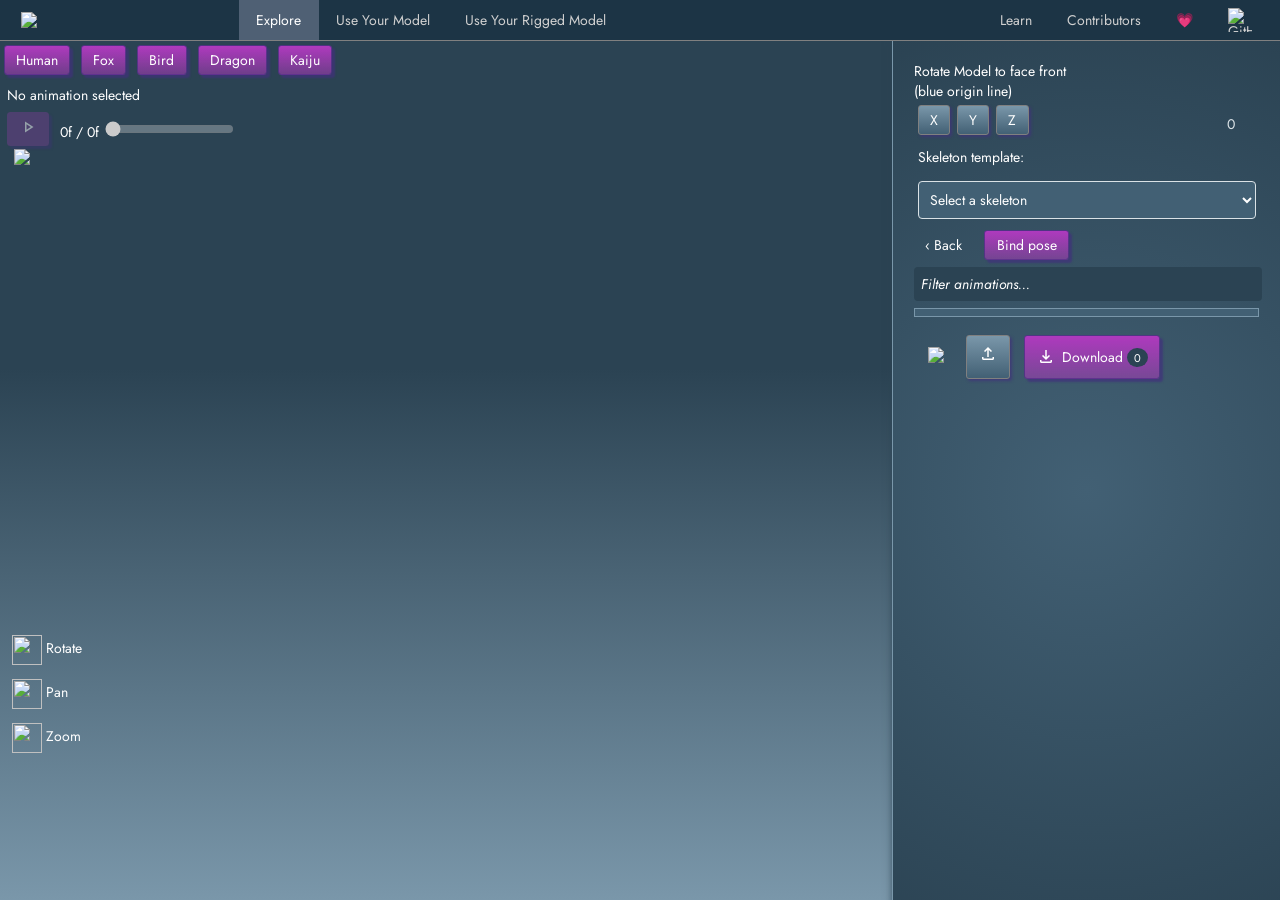
==== src/index.html @ 0f2387cf "Add new learn section with video links" ====
<!DOCTYPE html>
<html lang="en">
<head>
    <title style="display: none">Explore - Mesh2Motion</title>
    <link rel="icon" type="image/png" href="./images/favicon.png"/>
    <link rel="shortcut icon" type="image/x-icon" href="./favicon.ico" />
    <meta charset="UTF-8">
    <meta name="viewport" content="width=device-width, initial-scale=1.0">
</head>
<body style="margin: 0">
    <!-- Script files-->
    <script type="module" src="./marketing/MarketingBootstrap.ts"></script>

    <!-- Stylesheets-->
    <link href="./styles.css" rel="stylesheet" crossorigin="anonymous" />
    <link rel="stylesheet" href="./radio-button-group.css" crossorigin="anonymous" />
    <link rel="stylesheet" href="./animation-player.css" crossorigin="anonymous" />
    <link rel="stylesheet" href="./dialog.css" crossorigin="anonymous" />
    <link rel="stylesheet" href="./marketing/marketing.css" crossorigin="anonymous" />

    <link rel="stylesheet" href="https://fonts.googleapis.com/css2?family=Material+Symbols+Outlined:opsz,wght,FILL,GRAD@24,400,0,0" />

    <nav>
        <div style="display: inline-flex; align-items: center;">
            <a href="https://mesh2motion.org"><img src="./images/mesh2motion.svg" width="200" /></a>
            <span class="active-nav-item">Explore</span>
            <a href="/create.html">Use Your Model</a>
            <a href="/retarget/index.html">Use Your Rigged Model</a>
        </div>

        <div style="display: inline-flex; align-items: center;">
            <a href="#" id="learn-link">Learn</a>
            <a href="#" id="attribution-link">Contributors</a>
             <a href="https://support.mesh2motion.org" target="_blank">💗</a>
            <a href="https://github.com/scottpetrovic/mesh2motion-app" target="_blank">
                <img src="../images/github-white-icon.png" width="24" height="24" alt="GitHub" />
            </a>

            <!-- Theme Toggle -->
            <button id="theme-toggle">
                <!-- icon will fill in here-->
                <span class="theme-icon"></span>
            </button>
        </div>
    </nav>

    <!-- Top toolbar with mouse controls -->
    <div id="header-ui">



        <div>
            <img src="/images/mouse-left.svg" class="nav-icon" style="vertical-align: middle;"/> Rotate
        </div>

        <div>
            <img src="/images/mouse-right.svg" class="nav-icon" style="vertical-align: middle;"/> Pan
        </div>
        <div>
            <img src="/images/mouse-middle.svg" class="nav-icon" style="vertical-align: middle;"/> Zoom
        </div>
    </div>

    <div class="model-selection-section">
        <button id="load-human-model-button">Human</button>
        <button id="load-fox-model-button">Fox</button>
        <button id="load-bird-model-button">Bird</button>
        <button id="load-dragon-model-button">Dragon</button>
        <button id="load-kaiju-button">Kaiju</button>
    </div>


    <div id="tool-panel">
        <!-- create a radio button group. There are two options. Move Skeleton, Rotate Mesh -->
        <div id="tool-selection-group">
           
                <!-- <div style="margin-bottom: 1rem; padding: 0;">

                    <span id="current-step-label"></span>
                </div> -->

                <div id="load-skeleton-tools">

                    <span>
                        <span style="max-width: 220px">Rotate Model to face front <br/> (blue origin line)</span>
                        <div style="display: flex; flex-direction: row">
                            <button class="secondary-button" id="rotate-model-x-button">X</button>
                            <button class="secondary-button" id="rotate-model-y-button">Y</button>
                            <button class="secondary-button" id="rotate-model-z-button">Z</button>
                        </div>
                    </span>


                        <div style="display: flex; flex-direction: column; gap: 1rem;">
                            <span>Skeleton template:</span>
                            <select id="skeleton-selection">
                                <option value="select-skeleton">Select a skeleton</option>
                                <option value="human">Human</option>
                                <option value="quadraped">4 Leg Creature</option>
                                <option value="bird">Bird</option>
                                <option value="dragon">Dragon</option>
                            </select>
                        </div>

                </div>


            <span id="skeleton-step-actions">

                <!-- back to load skeleton -->
                 <div class="display: flex; gap: 0.5rem;">
                     <button class="no-style-button" id="action_back_to_load_skeleton" >&#x2039; Back</button>
                     <button id="action_bind_pose" >Bind pose</button>
                 </div>

            </span>

            <span id="skinned-step-animation-export-options">

                <div id="animations-listing">
    
                    <!-- Filter textbox for animations -->     
                    <div id="animation-listing-count">0</div>
                    <input type="text" id="animation-filter" placeholder="Filter animations...">

                    <!-- loading progress when animations start getting larger. -->
                    <div id="animation-progress-loader-container" style="display: none">
                        <div id="loading-status-text">Loading animation data</div>
                        <div id="loading-progress-bar"></div>
                        <div id="current-file-progress-bar"></div>
                    </div>
       
        
                    <!-- javascript will populate this item with animations
                         that we get from the animations file(s)  -->
                    <div id="animations-items"> </div> 

       
       

                    <div style="display: flex; gap: 0.5rem;">
                        
                        <!-- testing the mirroring options -->
                        <div class="styled-checkbox icon-toggle">
                            <input type="checkbox" id="mirror-animations-checkbox" name="mirror-animations" value="true" style="display:none;">
                            <label for="mirror-animations-checkbox" data-tippy-content="Mirror animations"  tabindex="0">
                                <img class="action-icon" src="images/icons/mirror.svg" alt="Mirror animations" />
                            </label>
                        </div>

                        <button class="secondary-button" id="import-animations-button" data-tippy-content="Import GLB animations. Only Mesh2Motion rigs are supported at this time." aria-label="Import GLB animations. Only Mesh2Motion rigs are supported at this time.">
                            <span class="material-symbols-outlined">upload</span>
                        </button>
                        <input id="import-animations-input" type="file" accept=".glb" multiple style="display:none" />

                        <button id="export-button" data-tippy-content="Exporting will combine all animations into a single GLB file.">
                            <span class="button-icon-group">
                                <span class="material-symbols-outlined">save_alt</span>
                                <span>Download <span id="animation-selection-count">0</span></span>
                            </span>
                        </button>
                        <a id="download-hidden-link" href="#" style="display:none"></a>
                    </div>


       
                </div>
        
               
            </span>


        </div>

    </div> <!-- end tool-panel-->

    <!-- Free-floating Animation Player -->
    <div id="animation-player">
        <div id="current-animation-container">
            <span id="current-animation-name">No animation selected</span>
        </div>
        <div id="play-controls">
            <button id="play-pause-button" class="animation-control-button" disabled>
                <span class="material-symbols-outlined">play_arrow</span>
            </button>
            <span>
                <span id="current-time">0f</span> / 
                <span id="total-time">0f</span>
            </span>
            <input type="range" id="animation-scrubber" min="0" max="100" value="0" disabled>


            <!-- checkbox option to show skeleton -->
            <div id="skeleton-toggle" class="styled-checkbox icon-toggle" >
                <input type="checkbox" id="show-skeleton-checkbox" name="show-skeleton" value="show" style="display:none;">
                <label for="show-skeleton-checkbox" data-tippy-content="Show skeleton"  tabindex="0" style="border-radius: 0">
                    <img src="../images/icons/bone-display.svg" class="action-icon" alt="Show skeleton" style="user-select: none;" />
                </label>
            </div>
        </div>



    </div>


    <!-- 3d view control hit box. It is just a container to help with 3d view controls. -->
    <div id="view-control-hitbox"></div>


    <!-- build version information-->
    <span id="build-version"></span>

</body>
</html>
---- src/styles.css ----
@import url('https://fonts.googleapis.com/css2?family=Jost&display=swap');

/* CSS Variables for theming */
:root {
  /* Dark theme (default) */
  --text-primary: white;
  --text-alternate: #dae2e6;
  --link-color: #d0d0d0;

  --bg-primary: #2b4353;
  --bg-alternate: #426074;
  --bg-tertiary: #7a97aa;

  --nav-background: #1c3445;
  --nav-active-item-bg: #4f6074;
  
  --button-primary-bg: rgb(175, 58, 190);
  --button-alternate-bg: rgba(175, 58, 190, 0.521);
  --button-shadow-color: rgba(65, 48, 124, 0.705);

  --current-step-indicator: rgb(20, 43, 59);

  --radio-button-group-bg: rgb(81, 114, 151);
  --radio-button-group-hover: rgb(37, 65, 97);

  --navigation-height: 40px;
  --icon-size: 20px;
  --navigation-icon-size: 30px;
}

/* Light theme */
[data-theme="light"] {
  --text-primary: #2c3e50;
  --text-alternate: #96a5ac;
  --link-color: #3b6081;

  --nav-background: #d9e5ee;
  --nav-active-item-bg: #b9d2d6;

  --bg-primary: #ecf0f1;
  --bg-alternate: #bac9d2;
  --bg-tertiary: #8b9bac;

  --button-primary-bg:  #73b6e2f8;
  --button-alternate-bg: rgb(176, 216, 240);
  --button-shadow-color: #70a3c5; 

  --current-step-indicator: rgb(169, 205, 214);

  --radio-button-group-bg: rgb(169, 193, 224);
  --radio-button-group-hover: rgb(221, 227, 241);
}

/* SVG inversion for light theme using body class */
body.light-theme img[src$=".svg"] ,
body.light-theme img[src$=".png"] {
  filter: invert(0.7);
}

nav {
    width: 100vw;
    height: var(--navigation-height);
    background: var(--nav-background);
    display: inline-flex;
    align-items: center;
    justify-content: space-between;
    border-bottom: 1px solid grey;
    position: relative;
    z-index: 1;
}
nav a, nav span {
    font-size: 1rem;
    display: inline-flex;
    align-items: center;
    text-decoration: none;
    height: var(--navigation-height);
    padding: 0 1.25rem;
    transition: 0.5s all ease;
    line-height: 100%;
}

nav .active-nav-item, nav a:hover {
    background: var(--nav-active-item-bg);
    text-decoration: none;
}

/* span helps have higher specificty than google font material symbols css */
span.material-symbols-outlined {
    font-size: 20px;
}



/* this was just a star (*) selector, but dark reader extension cannot parse that and crashes 
 It really just targets text related elements, so just use those instead
*/
html, body, li, p, div, span, label, input, 
h1, h2, h3, h4, h5, h6, input, button, select {
    color: var(--text-primary);
    font-family: 'Jost', sans-serif;
    font-size: 14px;
    font-weight: 400;
    display: inline-block;
}

div, p {
    display: block;
}

 a {
    color: var(--link-color);
    font-size: 80%;
 }
 a:hover {
    text-decoration: none;
 }

/* Icon toggle for show skeleton */
.icon-toggle label {
    cursor: pointer;
    padding: 6px;
    border-radius: 6px;
    transition: background 0.2s, color 0.2s;
    color: #888;
    background: none;
    display: inline-flex;
    align-items: center;
}

.icon-toggle input[type="checkbox"]:checked + label,
.icon-toggle input[type="checkbox"] + label:hover {
    background: var(--button-primary-bg);
}
.icon-toggle input[type="checkbox"]:checked + label:hover {
    background: var(--button-alternate-bg);
}

#skeleton-toggle {
    padding: 0;
    margin: 0;
}



#skinned-step-tools
{
    flex-direction: column;
    row-gap: 1rem;
}

#animation-filter {
    width: 95%;
    padding: 0.5rem;
    background-color: var(--bg-primary);
    border: none;
    border-radius: 4px;
    margin-bottom: 0.5rem;
}
#animation-listing-count {
    position: absolute;
    right: 3rem;
    top: 5rem;
    color: var(--text-alternate)
}

/* indicator on download buton with how many are selected */
#animation-selection-count {
    color: var(--text-primary);
    padding: 0.1rem .5rem;
    background-color: var(--bg-primary);
    border-radius: 50%;
    font-size: 80%;
}

hr {
    border:1px solid var(--bg-alternate);
    width: 100%;
    margin: 1rem 0rem;
}

li{
    display: list-item;
    line-height: 135%;
    color: var(--text-primary);
}

html {
    height: 100%;
}

body {
    background: var(--bg-primary);
    background: linear-gradient(180deg, var(--bg-primary) 41%, var(--bg-tertiary) 100%);
}

#tool-selection-group {
    /* helps last element have breathing room when a scroll bar is present */
    margin-bottom: 2rem;
}

div {

    padding: 0.25rem;
}

input[type="number"] {
    padding: 0.5rem;
    border: 1px solid #878787;
    border-radius: 3px;
    background: var(--bg-primary);
    width: 40px;
}

input[type="text"] {
    background-color: var(--bg-primary);
    border: 1px solid var(--text-primary);
    color: var(--text-primary);
}

/* used for animation play options */
button.secondary-button {
    background: linear-gradient(0deg, var(--bg-alternate) 0%, var(--bg-tertiary) 100%);
    box-shadow: 2px 2px 3px var(--button-shadow-color);
    border-radius: 3px;
    border: 1px solid grey;
    cursor: pointer;
    transition: all 0.1s ease;
}
button.secondary-button:hover {
    background: var(--bg-primary);
}

button.secondary-button.play
{
    padding: 0;
    display: inline-flex;
    /* background: var(--bg-primary); */
    flex-grow: 1;
    align-items: center;
    border: none;
    border-radius: 0;
    box-shadow: none;
    margin-right: 0;
    border: 1px solid var(--bg-tertiary);
    transform: scale(1.0);
}
button.secondary-button.play:hover {
    border: 1px solid var(--text-primary);
    transition: all 0.4s ease;
    transform: scale(1.0);
}

button.no-style-button {
    background: none;
    box-shadow: none;
    border: none;
}
button.no-style-button:hover {
    background: var(--bg-primary);  
}

button, .button {
    background: var(--button-primary-bg);
    background: linear-gradient(180deg, var(--button-primary-bg) 0%, var(--button-alternate-bg) 100%);
    box-shadow: 3px 3px 2px var(--button-shadow-color);
    padding: 0.3rem 0.8rem;
    margin-right: 0.5rem;
    border: 1px solid var(--button-shadow-color);
    border-radius: 0.25rem;
    cursor: pointer;
    text-align: center; /* useful for custom file upload label */
    transition: all 0.1s ease;
}
button:hover, .button:hover {
    /* background: var(--button-primary-bg);  */
    transform: scale(1.05);
}

button:active, .button:active {
    transform: scale(0.98);
}

button:disabled {
    background: var(--button-alternate-bg);
    opacity: 0.5;
    cursor: not-allowed;
    border: none;
}



.button-icon-group {
    display: flex;
    align-items: end;
    justify-content: center;
    column-gap: 6px;
}
.button-icon-group span{
    align-self: center;
}


.transform-icons {
    width: 25px;
    height: 25px;
    padding: 0.4rem;
    border-radius: 4px;
    border: 1px solid var(--text-primary);
    cursor: pointer;
}

.transform-icons:hover {
    background: var(--bg-primary);
}

canvas {
    /* take up entire screen */
    position: fixed;
    top: 0;
    left: 0;
    right: 0;
    bottom: 0;
    z-index: -1;
}

select {
    padding: 0.5rem;
    background: var(--bg-alternate);
    border: 1px solid var(--text-alternate);
    border-radius: 4px;
    color: var(--text-primary);
}

option {
    background: var(--bg-primary);
    color: var(--text-primary);
    border: none;
    border-radius: 0;
}

#current-step-index {
    font-size: 15px;
    background: var(--current-step-indicator);
    padding: 0.5rem 1rem;
    border-radius: 1rem;
    color: var(--text-primary);    
    text-align: center;
}

#current-step-label {
    font-size: 20px;
}

#load-model-tools, #load-skeleton-tools, #transform-controls, #skeleton-step-actions {
    display: flex;
    flex-direction: column;
    row-gap: 0.4rem;
}

#tool-panel {
    position: fixed;
    height: fit-content;

    background: var(--bg-tertiary);
    background: radial-gradient(circle, var(--bg-alternate) 0%, var(--bg-primary) 100%);

    box-shadow: 1px 1px 8px 0px var(--bg-primary);
    top: var(--navigation-height);
    right: 0;
    border-left: 1px solid var(--bg-tertiary);
    padding: 1.0rem;
    height: 100%;
    overflow-y: auto;
    overflow-x: hidden;
    box-sizing: border-box;
}

#animations-listing {
    display: flex;
    flex-direction: column;
    width: 100%;
}


  
  /* Track */
  ::-webkit-scrollbar-track {
    background: var(--bg-tertiary);
  }
  
  /* Handle */
  ::-webkit-scrollbar-thumb {
    background: var(--bg-alternate);
    border-radius: 4px;
  }
  
  /* Handle on hover */
  ::-webkit-scrollbar-thumb:hover {
    background: var(--bg-primary);
  }




#animations-items{
    max-height: 27rem;
    display: inline-flex;
    overflow: auto;;
    flex-direction: row;
    margin-bottom: 1rem;
    background: var(--bg-alternate);
    border: 1px solid var(--bg-tertiary);
    gap: 0.25rem;
    flex-wrap: wrap;
    overflow-x: hidden;
    width: 24rem; /* creates 3 column of animation items */
}

#animations-items div {
    display: inline-flex;
    padding: 0;
}
/* have every other div child be a different background color */
#animations-items > div:nth-child(odd) {
    background: var(--bg-alternate);
}




.anim-item, .anim-custom-item {
    display: flex;
    flex-direction: column;
    justify-content: space-between;
    padding: 0;

    transition: box-shadow 0.2s ease-in-out;

    /* specify dimensions helps grid layout without jumbling elements */
    width: 103px;
    height: 160px;
}

.anim-custom-item {
    background: var(--bg-primary);
    border: 1px solid var(--bg-tertiary);
}


.anim-preview-label {
    font-size: 90%;
    cursor: pointer;
    line-height: 110%;
    text-align: left;
}


input[type="file"] {
    display: none;
}

#github-logo {
    transition: opacity 0.5s ease-in-out;
    text-decoration: none;
    padding: 0.5rem;
}
#github-logo:hover {
    opacity: 0.6;
}

#github-logo img {
    width: 50px;
    height: auto;
}


/* Dropdown Button */

  /* The container <div> - needed to position the dropdown content */
  .dropdown {
    position: relative;
    display: inline-block;
  }
  
  /* Dropdown Content (Hidden by Default) */
  .dropdown-content {
    display: none;
    position: absolute;
    background-color: var(--bg-tertiary);
    min-width: 160px;
    box-shadow: 0px 8px 16px 0px rgba(0,0,0,0.2);
    z-index: 1;
  }
  
  /* Links inside the dropdown */
  .dropdown-content a {
    color: var(--text-primary);
    padding: 12px 16px;
    text-decoration: none;
    display: block;
  }
  
  /* Change color of dropdown links on hover */
  .dropdown-content a:hover {background-color: var(--text-primary)}
  
  /* Show the dropdown menu (use JS to add this class to the .dropdown-content container when the user clicks on the dropdown button) */
  .show {display:block;}

#header-ui {
    display: flex;
    gap: 0.5rem;
    flex-direction: column;
    position: fixed;
    left: 5px;
    bottom: 140px;
}

.step-instructions {
    max-width: 220px;
}

/* tooltip styles (tippy) */
.tippy-box[data-theme~='mesh2motion'] {
  background-color: var(--bg-primary); /* container background */
  color: var(--text-primary);              /* text color */
  box-shadow: 3px 3px 6px #1420276b;
  padding: 0.5rem;
}

/* style checkbox */
.styled-checkbox {
    display: flex;
    align-items: center;
    align-self: start; /* left justify */
    gap: 0.2rem; /* Space between checkbox and label */
    margin-bottom: 0.4rem;
    margin-top: 0.4rem;
}

.styled-checkbox input[type="checkbox"] {
    width: 20px; /* Increase checkbox size */
    height: 20px;
    cursor: pointer;
    accent-color: var(--text-alternate);
}

.styled-checkbox label {
    cursor: pointer; /* Make the label clickable */
    padding: 0.2rem 0.5rem; /* Add padding for a larger clickable area */
    font-size: 1rem; /* Adjust font size for better readability */
}

#bone-selection-section {
    margin: 0;
    background: var(--bg-alternate);
    padding: 0.5rem;
    border-radius: 3px;
    flex-direction: column;

}

.alternate-background-section {
    display: flex; 
    flex-direction: column; 
    gap: 1rem; 
    background-color: var(--bg-alternate); 
    padding: 1rem;
}

/* Style for animation filter placeholder text */
#animation-filter::placeholder {
    color: var(--text-primary);
    opacity: 1; /* Firefox needs this to ensure full opacity */
    font-style: italic;;
}

/* Theme toggle button styles */
#theme-toggle {
    background: none;
    border: none;
    cursor: pointer;
    display: flex;
    align-items: center;
    transition: all 0.2s ease;
    box-shadow: none;
    border-radius: 0;
    padding: 0;
}

#theme-toggle:hover {
    background: var(--bg-alternate);
}

#theme-toggle .theme-icon {
    font-size: 30px;
    transition: transform 0.2s ease;
    padding: 0;
}

#theme-toggle:hover .theme-icon {
    transform: rotate(20deg);
}

/* this is a weird view helper three.js thing
   This helps place the view helper in the 3D scene by using a div
   The event listener for the click events latches onto this
*/
#view-control-hitbox {
    height: 120px;
    width: 120px;
    position: absolute;
    bottom: 0px;
    left: 0;
}

#animations-items .no-animations-message {
    padding: 0.5rem;
    font-style: italic;
    font-size: 90%;
}


#current-animation-name {
}

#build-version {
    position: fixed;
    bottom: 0;
    left: 0;
    padding: 0.5rem 0.7rem;
    font-size: 0.8rem;
    color: var(--text-alternate);
}

/* loading progress bar for animations */
#animation-progress-loader-container {
    flex-direction: column;
    align-items: center;
    gap: 0;
    width: 100%;
    margin-bottom: 1rem;
}
#animation-progress-loader-container #loading-progress-bar {
    width: 0%;
    height: 8px;
    background-color: var(--button-primary-bg);
    transition: width 0.3s ease;
    justify-content: center;
    display: flex;
    height: auto;
    border: 1px solid grey;
}
#animation-progress-loader-container #current-file-progress-bar {
    width: 0%;
    height: 4px;
    background-color: var(--button-alternate-bg);
    transition: width 0.3s ease;
    margin-top: 2px;
    border: 1px solid grey;
}
#animation-progress-loader-container #loading-status-text {
    font-size: 1.1rem;
    color: var(--text-primary);     
}

.anim-custom-badge {
    position: absolute;
    top: 0.5rem;
    left: 0.5rem;
    border-radius: 3rem;
    background: var(--button-alternate-bg);
    color: #ffffff;
    font-size: 0.9rem;
    pointer-events: none;
    padding: 0.5rem 1rem;
}

.action-icon {
    width: var(--icon-size);
    height: var(--icon-size);
}

.nav-icon {
    width: var(--navigation-icon-size);
    height: var(--navigation-icon-size);
}
---- src/dialog.css ----
.modal-dialog-content hr {
  margin: 3rem 0;
}

.modal-dialog-overlay {
  position: fixed;
  top: 0; left: 0; right: 0; bottom: 0;
  background: rgba(0,0,0,0.4);
  display: flex;
  align-items: center;
  justify-content: center;
  z-index: 9999;
}

.modal-dialog-content {
  background: var(--bg-primary);
  padding: 2em;
  border-radius: 8px;
  box-shadow: 0 2px 16px rgba(0,0,0,0.2);
  max-width: 41rem;
  max-height: 90vh;
  text-align: center;
}

.modal-dialog-body {
  max-height: 65vh;
  overflow-y: auto;
  padding-right: 0.5rem;
  background: var(--bg-alternate);
  border-radius: 5px;
}

.modal-dialog-content p {
  margin-bottom: 2rem;
}

.modal-dialog-content h2 {
  margin: 0;
  margin-bottom: 2rem;
  color: var(--text-primary);
  font-size: 2.0rem;
  display: block;
}

.modal-dialog-content * {
   color: var(--text-primary);
   font-size: 1.1rem;
   margin: 0.5rem;
   line-height: 125%;
}

.modal-dialog-close {
  margin-top: 1em;
  padding: 0.5em 1.5em;
  font-size: 1em;
}

.learning-resources-content {
  text-align: left;
}

.learning-video-list {
  display: grid;
  gap: 1.2rem;
  margin-top: 1rem;
}

.learning-video-item {
  border: 1px solid var(--border-color);
  border-radius: 8px;
  padding: 0.8rem;
}

.learning-video-item iframe {
  width: 100%;
  aspect-ratio: 16 / 9;
  border: 0;
}
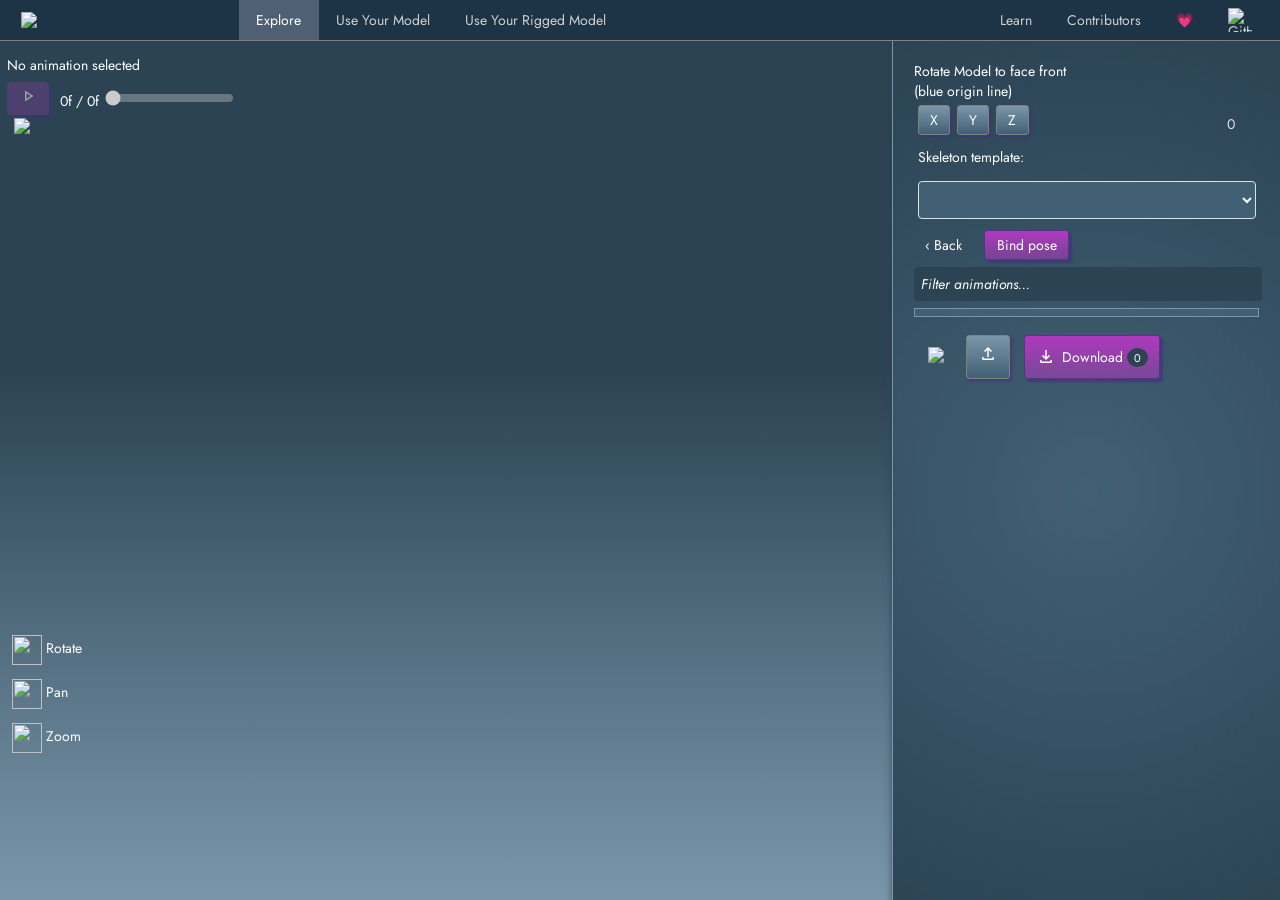
==== commit ccffb1f1: "Load the available previews on marketing page dynamically" ====
--- a/src/index.html
+++ b/src/index.html
@@ -62,11 +62,7 @@
     </div>
 
     <div class="model-selection-section">
-        <button id="load-human-model-button">Human</button>
-        <button id="load-fox-model-button">Fox</button>
-        <button id="load-bird-model-button">Bird</button>
-        <button id="load-dragon-model-button">Dragon</button>
-        <button id="load-kaiju-button">Kaiju</button>
+        <!-- populated dynamically from RigConfig -->
     </div>
 
 
@@ -94,11 +90,7 @@
                         <div style="display: flex; flex-direction: column; gap: 1rem;">
                             <span>Skeleton template:</span>
                             <select id="skeleton-selection">
-                                <option value="select-skeleton">Select a skeleton</option>
-                                <option value="human">Human</option>
-                                <option value="quadraped">4 Leg Creature</option>
-                                <option value="bird">Bird</option>
-                                <option value="dragon">Dragon</option>
+                                <!-- populated dynamically from RigConfig -->
                             </select>
                         </div>
 
--- a/src/dialog.css
+++ b/src/dialog.css
@@ -13,21 +13,22 @@
 }
 
 .modal-dialog-content {
+
+  overflow-y: auto;
+  padding: 2rem;
   background: var(--bg-primary);
-  padding: 2em;
-  border-radius: 8px;
-  box-shadow: 0 2px 16px rgba(0,0,0,0.2);
-  max-width: 41rem;
-  max-height: 90vh;
+  border-radius: 5px;
   text-align: center;
+  max-width: 80%;
 }
 
 .modal-dialog-body {
   max-height: 65vh;
   overflow-y: auto;
-  padding-right: 0.5rem;
+  padding: 2rem;
   background: var(--bg-alternate);
   border-radius: 5px;
+  text-align: left;
 }
 
 .modal-dialog-content p {
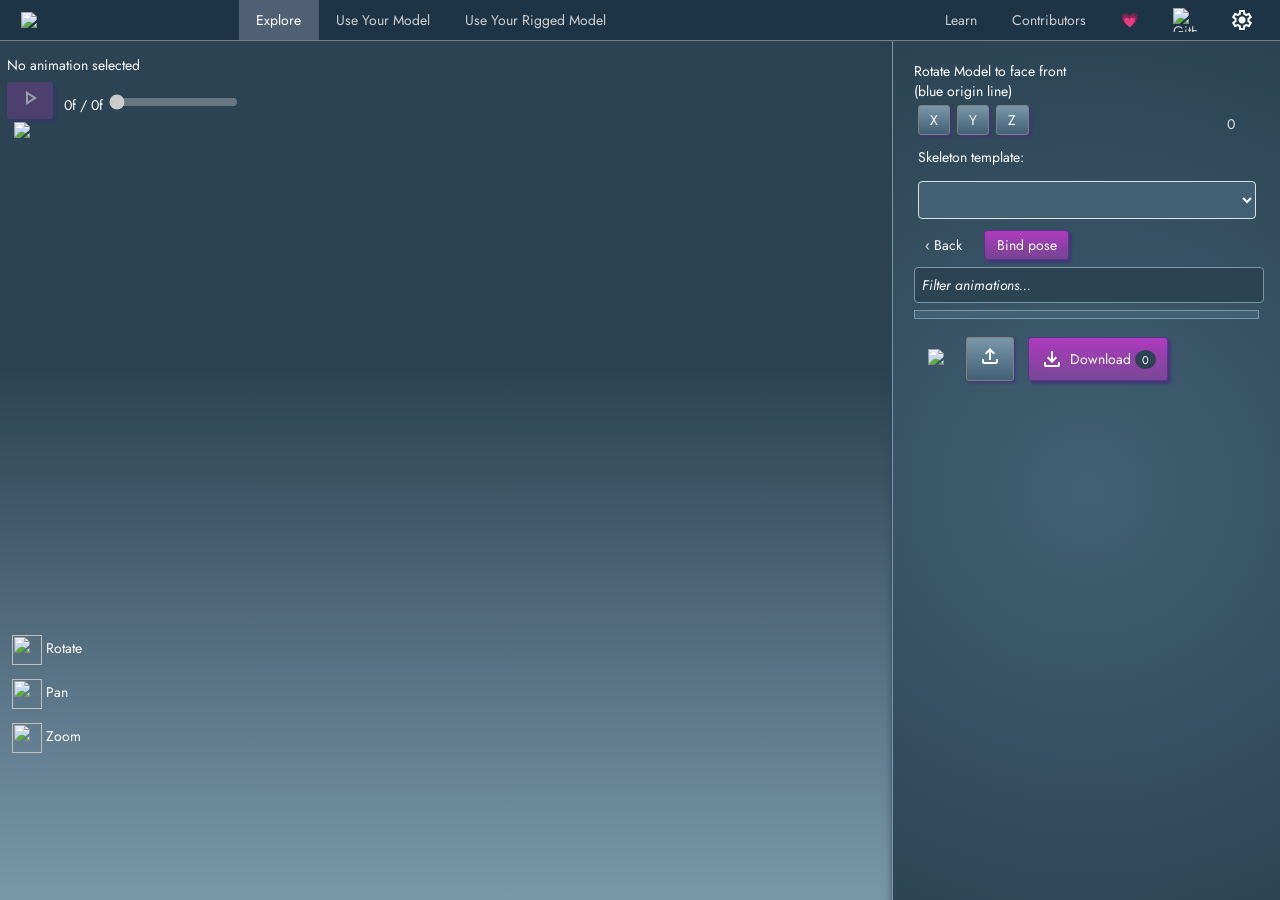
==== commit 60a328a8: "Move theme toggle into settings drop-down." ====
--- a/src/index.html
+++ b/src/index.html
@@ -16,6 +16,7 @@
     <link rel="stylesheet" href="./radio-button-group.css" crossorigin="anonymous" />
     <link rel="stylesheet" href="./animation-player.css" crossorigin="anonymous" />
     <link rel="stylesheet" href="./dialog.css" crossorigin="anonymous" />
+    <link rel="stylesheet" href="./settings-dropdown.css" crossorigin="anonymous" />
     <link rel="stylesheet" href="./marketing/marketing.css" crossorigin="anonymous" />
 
     <link rel="stylesheet" href="https://fonts.googleapis.com/css2?family=Material+Symbols+Outlined:opsz,wght,FILL,GRAD@24,400,0,0" />
@@ -36,11 +37,28 @@
                 <img src="../images/github-white-icon.png" width="24" height="24" alt="GitHub" />
             </a>
 
-            <!-- Theme Toggle -->
-            <button id="theme-toggle">
-                <!-- icon will fill in here-->
-                <span class="theme-icon"></span>
-            </button>
+            <!-- Settings Toggle Dropdown -->
+            <div id="settings-dropdown-container" class="nav-dropdown">
+                <button id="settings-toggle" class="nav-icon-button" aria-expanded="false" aria-controls="settings-dropdown-content" aria-haspopup="true" aria-label="Open settings">
+                    <span class="material-symbols-outlined">settings</span>
+                </button>
+
+                <!-- content that has options for settings -->
+                <div id="settings-dropdown-content" class="nav-dropdown-content" hidden>
+
+                    <!-- Theme Toggle -->
+                    <button id="theme-toggle" class="settings-dropdown-row">
+                        <!-- icon will fill in here-->
+                        <span class="theme-icon"></span>
+                    </button>
+
+
+                    <div class="settings-dropdown-row light-intensity-setting">
+                        <label for="light-intensity-input">Light intensity</label>
+                        <input type="range" id="light-intensity-input" min="0.1" max="2.0" value="1.0" step="0.01" />
+                    </div>
+                </div>
+            </div>
         </div>
     </nav>
 
--- a/src/styles.css
+++ b/src/styles.css
@@ -55,6 +55,10 @@
 body.light-theme img[src$=".svg"] ,
 body.light-theme img[src$=".png"] {
   filter: invert(0.7);
+}
+
+ul {
+    padding: 0.5rem;
 }
 
 nav {
@@ -84,12 +88,6 @@
     text-decoration: none;
 }
 
-/* span helps have higher specificty than google font material symbols css */
-span.material-symbols-outlined {
-    font-size: 20px;
-}
-
-
 
 /* this was just a star (*) selector, but dark reader extension cannot parse that and crashes 
  It really just targets text related elements, so just use those instead
@@ -148,74 +146,78 @@
     row-gap: 1rem;
 }
 
-#animation-filter {
+#animation-listing-count {
+    position: absolute;
+    right: 3rem;
+    top: 5rem;
+    color: var(--text-alternate)
+}
+
+/* indicator on download buton with how many are selected */
+#animation-selection-count {
+    color: var(--text-primary);
+    padding: 0.1rem .5rem;
+    background-color: var(--bg-primary);
+    border-radius: 50%;
+    font-size: 80%;
+}
+
+hr {
+    border:1px solid var(--bg-alternate);
+    width: 100%;
+    margin: 1rem 0rem;
+}
+
+li{
+    display: list-item;
+    line-height: 135%;
+    color: var(--text-primary);
+}
+
+html {
+    height: 100%;
+}
+
+body {
+    background: var(--bg-primary);
+    background: linear-gradient(180deg, var(--bg-primary) 41%, var(--bg-tertiary) 100%);
+}
+
+#tool-selection-group {
+    /* helps last element have breathing room when a scroll bar is present */
+    margin-bottom: 2rem;
+}
+
+div {
+
+    padding: 0.25rem;
+}
+
+input[type="number"] {
+    padding: 0.5rem;
+    border: 1px solid #878787;
+    border-radius: 3px;
+    background: var(--bg-primary);
+    width: 40px;
+}
+
+input[type="text"] {
     width: 95%;
     padding: 0.5rem;
     background-color: var(--bg-primary);
     border: none;
     border-radius: 4px;
     margin-bottom: 0.5rem;
-}
-#animation-listing-count {
-    position: absolute;
-    right: 3rem;
-    top: 5rem;
-    color: var(--text-alternate)
-}
-
-/* indicator on download buton with how many are selected */
-#animation-selection-count {
-    color: var(--text-primary);
-    padding: 0.1rem .5rem;
     background-color: var(--bg-primary);
-    border-radius: 50%;
-    font-size: 80%;
-}
-
-hr {
-    border:1px solid var(--bg-alternate);
-    width: 100%;
-    margin: 1rem 0rem;
-}
-
-li{
-    display: list-item;
-    line-height: 135%;
-    color: var(--text-primary);
-}
-
-html {
-    height: 100%;
-}
-
-body {
-    background: var(--bg-primary);
-    background: linear-gradient(180deg, var(--bg-primary) 41%, var(--bg-tertiary) 100%);
-}
-
-#tool-selection-group {
-    /* helps last element have breathing room when a scroll bar is present */
-    margin-bottom: 2rem;
-}
-
-div {
-
-    padding: 0.25rem;
-}
-
-input[type="number"] {
-    padding: 0.5rem;
-    border: 1px solid #878787;
-    border-radius: 3px;
-    background: var(--bg-primary);
-    width: 40px;
-}
-
-input[type="text"] {
-    background-color: var(--bg-primary);
-    border: 1px solid var(--text-primary);
-    color: var(--text-primary);
-}
+    border: 1px solid var(--bg-tertiary);
+    color: var(--text-primary);
+}
+input[type="text"]::placeholder {
+    color: var(--text-primary);
+    opacity: 1; /* Firefox needs this to ensure full opacity */
+    font-style: italic;;
+}
+
 
 /* used for animation play options */
 button.secondary-button {
@@ -338,7 +340,9 @@
     border-radius: 0;
 }
 
+/* Hide the current step for now */
 #current-step-index {
+    display: none;
     font-size: 15px;
     background: var(--current-step-indicator);
     padding: 0.5rem 1rem;
@@ -567,12 +571,6 @@
     padding: 1rem;
 }
 
-/* Style for animation filter placeholder text */
-#animation-filter::placeholder {
-    color: var(--text-primary);
-    opacity: 1; /* Firefox needs this to ensure full opacity */
-    font-style: italic;;
-}
 
 /* Theme toggle button styles */
 #theme-toggle {
--- a/src/settings-dropdown.css
+++ b/src/settings-dropdown.css
@@ -0,0 +1,72 @@
+#settings-dropdown-container {
+    position: relative;
+}
+
+#settings-toggle {
+    background: none;
+    border: none;
+    cursor: pointer;
+    display: inline-flex;
+    justify-content: center;
+    height: var(--navigation-height);
+    width: 48px;
+    transition: all 0.2s ease;
+    box-shadow: none;
+    border-radius: 0;
+    padding: 0;
+}
+#settings-toggle span {
+    align-content: center; /* vertical align icon */
+}
+
+#settings-toggle:hover,
+#settings-toggle[aria-expanded="true"] {
+    background: var(--bg-alternate);
+}
+
+#settings-dropdown-content {
+    position: absolute;
+    right: 0;
+    top: calc(100% + 6px);
+    min-width: 250px;
+    background: var(--nav-background);
+    border: 1px solid var(--bg-tertiary);
+    border-radius: 6px;
+    box-shadow: 0 6px 16px rgba(0, 0, 0, 0.25);
+    padding: 0.5rem;
+    z-index: 25;
+}
+
+#settings-dropdown-content[hidden] {
+    display: none !important;
+}
+
+.settings-dropdown-row {
+    display: flex;
+    align-items: center;
+    justify-content: space-between;
+    gap: 0.75rem;
+    padding: 0.45rem 0.35rem;
+}
+
+.settings-dropdown-row label {
+    font-size: 0.95rem;
+}
+
+.settings-dropdown-row input[type="checkbox"] {
+    width: 16px;
+    height: 16px;
+}
+
+.settings-dropdown-slider-row {
+    flex-direction: column;
+    align-items: flex-start;
+}
+
+.settings-dropdown-slider-row input[type="range"] {
+    width: 100%;
+}
+
+.settings-dropdown-slider-row label {
+    margin-bottom: 0.2rem;
+}
